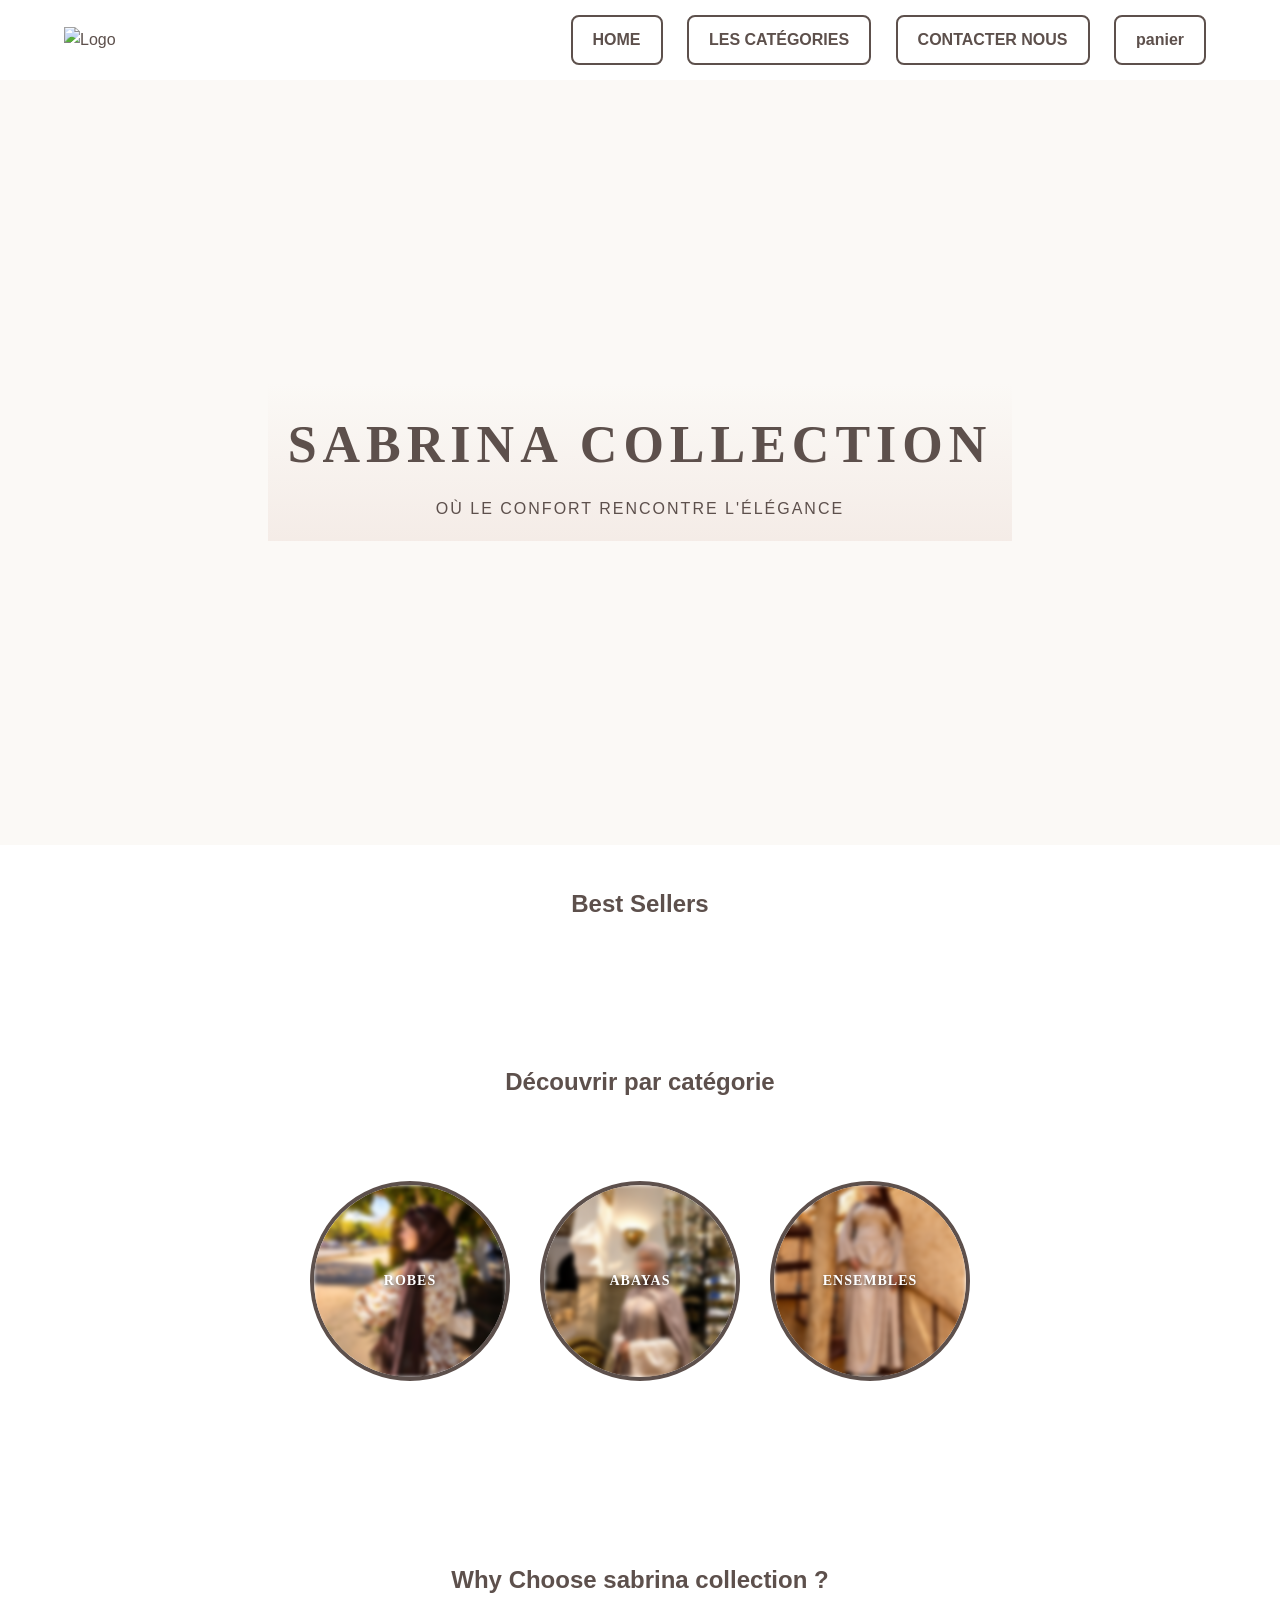
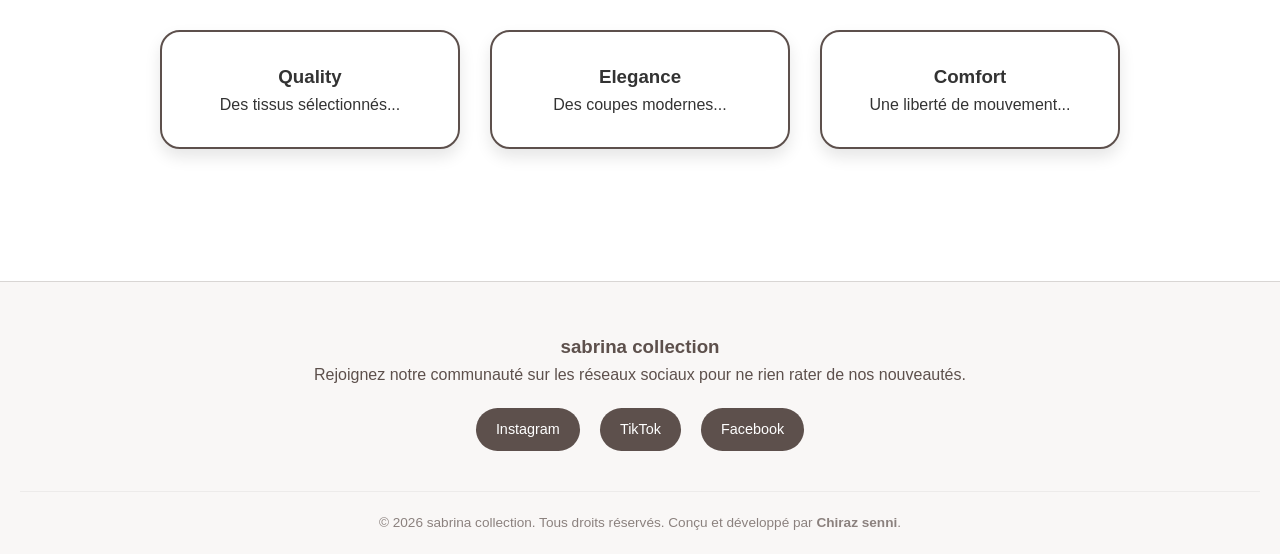
==== index.html @ 9e7a2211 "initial commit" ====
<!DOCTYPE html>
<html lang="fr">
<head>
    <meta charset="UTF-8">
    <meta name="viewport" content="width=device-width, initial-scale=1.0">
    <link rel="stylesheet" href="style.css">
    <!-- SEO Meta Tags الأساسية لمنح الموقع ظهوراً احترافياً في محركات البحث -->
    <title>sabrina collection | Boutique de Mode En Ligne</title>
    <meta name="description" content="Bienvenue chez sabrina collection, votre destination exclusive pour l'élégance et le confort. Découvrez nos collections de Robes, Abayas et Ensembles de haute qualité.">
    <meta name="keywords" content="sabrina collection, mode femme, robe, abaya, ensemble, boutique en ligne, chic, élégance, Algérie">
    <meta name="author" content="sabrinacollection">
    
    <!-- Open Graph (تخص الـ SEO عند مشاركة رابط الموقع في منصات التواصل الاجتماعي) -->
    <meta property="og:title" content="sabrina collection | Boutique de Mode En Ligne">
    <meta property="og:description" content="Découvrez nos collections exclusives de Robes, Abayas et Ensembles.">
    <meta property="og:type" content="website">
</head>
<body>

    <!-- 1. شريط التنقل العلوي (Navbar + Hamburger Menu) -->
   <header>
    <div class="logo">
        <img src="logo.png" alt="Logo" style="height: 50px;">
    </div>

    <div class="hamburger" onclick="toggleMenu()" style="cursor:pointer;">
        <div style="width:25px; height:3px; background:#5D504C; margin:5px;"></div>
        <div style="width:25px; height:3px; background:#5D504C; margin:5px;"></div>
        <div style="width:25px; height:3px; background:#5D504C; margin:5px;"></div>
    </div>

    <nav class="nav-links" id="nav-links">
        <a href="index.html">HOME</a>
        <a href="#categories">LES CATÉGORIES</a>
        <a href="#contact">CONTACTER NOUS</a>
        <a href="cart.html"style="font-weight:bold; color: #5d504c;">panier</a>
    </nav>
</header>

    <main>
        <!-- 2. قسم الواجهة الترحيبية (Hero Video Background) -->
        <section class="hero-section">
            <!-- فيديو صامت يتكرر بشكل لا نهائي كخلفية -->
            <video autoplay loop muted playsinline class="hero-video-bg">
                <source src="videosabrina.mp4" type="video/mp4">
                Your browser does not support the video tag.
            </video>
            
            <!-- النصوص والأزرار التفاعلية فوق الفيديو -->
            <div class="hero-content-overlay">
                <h1>sabrina collection</h1>
                <p>Où le confort rencontre l'élégance</p> 
            </div>
        </section>

        <!-- 3. قسم المنتجات الأكثر مبيعاً (Best Sellers) -->
       <section class="best-sellers-section">
    <div class="container-title">
        <h2>Best Sellers</h2>
    </div>
    <div class="best-sellers-grid" id="best-sellers-list">
        </div>
</section>

<section class="categories-section">
    <div class="container-title">
        <h2>Découvrir par catégorie</h2>
    </div>
   <div class="categories-grid">
    <div class="cat-card" onclick="filterByCategory('Robes')">
        <img src="robe.jpg" alt="Robes">
        <span>Robes</span>
    </div>
    <div class="cat-card" onclick="filterByCategory('Abayas')">
        <img src="abaya.jpg" alt="Abayas">
        <span>Abayas</span>
    </div>
    <div class="cat-card" onclick="filterByCategory('ensembles')">
        <img src="ensemble.jpg" alt="Ensembles">
        <span>Ensembles</span>
    </div>
</div>

</div>
<div class="best-sellers-grid" id="category-list" style="margin-top: 40px;"></div>
        </section>

        <!-- 5. قسم ميزات البراند (Why We Are The Best Choice) -->
        <section class="why-choose-us-section">
    <h2 class="section-title">Why Choose sabrina collection ?</h2>
    
    <div class="features-container">
        
        <div class="feature-card">
            <h3>Quality</h3>
            <p>Des tissus sélectionnés...</p>
        </div>
        
        <div class="feature-card">
            <h3>Elegance</h3>
            <p>Des coupes modernes...</p>
        </div>
        
        <div class="feature-card">
            <h3>Comfort</h3>
            <p>Une liberté de mouvement...</p>
        </div>
        
    </div>
 </section>
    </main>

    <!-- 6. التذييل (Footer + 3 وسائل تواصل اجتماعي + Credit) -->
    <footer id="contact">
        <div class="footer-main-content">
            <h3> sabrina collection</h3>
            <p>Rejoignez notre communauté sur les réseaux sociaux pour ne rien rater de nos nouveautés.</p>
            
            <!-- أزرار وسائل التواصل الاجتماعي الثلاثة المحددة -->
            <div class="social-networks-container">
                <a href="https://www.instagram.com/sabrina_.collection?igsh=Y3Yydm1tZGt1cHll" target="_blank" class="social-btn">Instagram</a>
                <a href="https://www.tiktok.com/@sabrina_collectionabaya?_r=1&_t=ZS-97NFzbRCgWw" target="_blank" class="social-btn">TikTok</a>
                <a href="https://www.facebook.com/share/18N9seGxdp/" target="_blank" class="social-btn">Facebook</a>
            </div>
        </div>
        
        <!-- سطر الحقوق والـ Credit الرسمي باسمكِ -->
        <div class="footer-copyrights-bar">
            <p>&copy; 2026 sabrina collection. Tous droits réservés. Conçu et développé par <strong>Chiraz senni</strong>.</p>
        </div>
    </footer>
<script>
    const API_URL = 'https://sabrinacollection.onrender.com';
    let allProducts = [];

    async function loadProducts() {
        const res = await fetch(`${API_URL}/products`);
        allProducts = await res.json();

        const bestSellers = allProducts.filter(p => p.isBestSeller === true);
        displayProducts(bestSellers, 'best-sellers-list');
    }

    function displayProducts(productsToDisplay, containerId) {
        const grid = document.getElementById(containerId);
        if (!grid) return;

        if (productsToDisplay.length === 0) {
            grid.innerHTML = "<p style='text-align:center;'>Aucun produit dans cette catégorie.</p>";
            return;
        }

        grid.innerHTML = productsToDisplay.map(p => `
            <div class="product-card">
                <div class="product-img-box" onclick="window.location.href='product.html?id=${p._id}'" style="cursor:pointer;">
                    <img src="${p.image}" alt="${p.name}">
                </div>
                <div class="product-details">
                    <h3 onclick="window.location.href='product.html?id=${p._id}'" style="cursor:pointer;">${p.name}</h3>
                    <p class="price">${p.price} DA</p>
                    <button class="btn" onclick="addToCart('${p._id}')">Ajouter</button>
                </div>
            </div>
        `).join('');
    }

    function filterByCategory(category) {
        const filtered = allProducts.filter(p => p.category === category);
        displayProducts(filtered, 'category-list');
    }

    function addToCart(id) {
        let cart = JSON.parse(localStorage.getItem('cart') || '[]');
        let product = allProducts.find(p => p._id == id);
        let existing = cart.find(item => item._id == id);
        if (existing) { existing.qty += 1; }
        else { product.qty = 1; cart.push(product); }
        localStorage.setItem('cart', JSON.stringify(cart));
        alert("Produit ajouté au panier !");
    }

    function toggleMenu() {
        const nav = document.getElementById('nav-links');
        nav.classList.toggle('active');
    }

    loadProducts();
</script>
</body>
</html>
---- style.css ----
/* ==========================================================================
   1. الإعدادات العامة والمتغيرات
 
  ========================================================================== */
:root {
    --clr-blanc: #FFFFFF;
    --clr-beige-light: #FBF9F6;
    --clr-beige-dark: #E6DCD2;
    --clr-rose-poudre: #EAD8D0;
    --clr-text-dark: #5D504C; 
    --clr-gray-muted: #8E837E;
    --font-serif: 'Playfair Display', 'Didot', Georgia, serif;
    --font-sans: 'Montserrat', 'Inter', 'Segoe UI', sans-serif;
}

* { margin: 0; padding: 0; box-sizing: border-box; }
html { scroll-behavior: smooth; }
body { font-family: var(--font-sans); background-color: var(--clr-blanc); color: var(--clr-text-dark); line-height: 1.6; }
a { text-decoration: none; color: inherit; transition: all 0.3s ease; }

/* ==========================================================================
   2. شريط التنقل (Header & Navbar) - تم تعديله لمنع التداخل
   ========================================================================== */
/* تنسيق الـ Header العام */
/* تنسيق الـ Header العام */
/* ==========================================================================
   2. شريط التنقل (Header & Navbar) - الكود الصحيح
   ========================================================================== */

header {
    display: flex;
    justify-content: space-between;
    align-items: center;
    padding: 15px 5%;
}

.hamburger {
    display: none;
    cursor: pointer;
    flex-direction: column;
    gap: 5px;
}

.hamburger div {
    width: 25px;
    height: 3px;
    background-color: #5D504C;
}

/* تنسيق الروابط العام (يعمل على الكمبيوتر) */
.nav-links a {
    padding: 10px 20px;
    border: 2px solid #5D504C;
    border-radius: 8px;
    margin: 0 10px;
    color: #5D504C;
    font-weight: 600;
    transition: all 0.3s ease;
    display: inline-block;
}

.nav-links a:hover {
    background-color: #5D504C;
    color: white;
}

/* تنسيق الموبايل */
@media (max-width: 768px) {
    .hamburger { 
        display: flex; 
        position: absolute;
        right: 20px;
        top: 20px; 
    }
    
    .nav-links {
        display: none; 
        flex-direction: column;
        position: absolute;
        top: 70px;
        left: 0;
        width: 100%;
        background: white;
        text-align: center;
        padding: 20px 0;
        box-shadow: 0 5px 10px rgba(0,0,0,0.1);
        z-index: 1000;
    }
    
    .nav-links.active {
        display: flex !important;
    }

    /* تعديل الروابط للموبايل لتصبح عمودية */
    .nav-links a {
        margin: 10px auto;
        width: 80%;
        display: block;
    }
}

.logo-container #main-logo { height: 50px; width: auto; object-fit: contain; }
.nav-menu { display: flex; align-items: center; gap: 35px; }
.nav-item { font-size: 13px; font-weight: 500; text-transform: uppercase; letter-spacing: 1.5px; position: relative; }
.cart-link { background-color: var(--clr-beige-light); padding: 8px 16px; border-radius: 20px; border: 1px solid var(--clr-beige-dark); font-weight: 600; }

/* ==========================================================================
   3. قسم الواجهة الترحيبية (Hero Section)
   ========================================================================== */
.hero-section { position: relative; width: 100%; height: 85vh; overflow: hidden; background-color: var(--clr-beige-light); display: flex; justify-content: center; align-items: center; text-align: center; }
.hero-video-bg { position: absolute; top: 0; left: 0; width: 100%; height: 100%; object-fit: cover; z-index: 1; }
.hero-content-overlay { position: relative; z-index: 2; padding: 20px; display: flex; flex-direction: column; align-items: center; background: linear-gradient(to bottom, rgba(251, 249, 246, 0.2), rgba(234, 216, 208, 0.4)); }
.hero-content-overlay h1{ font-family: var(--font-serif); font-size: 52px; letter-spacing: 6px; color: var(--clr-text-dark); margin-bottom: 10px; text-transform: uppercase; }
.hero-content-overlay p { font-family: var(--font-sans); font-size: 16px; letter-spacing: 2px; text-transform: uppercase; }

/* ==========================================================================
   4. قسم المنتجات والأكثر مبيعاً
   ========================================================================== */
.best-sellers-section { max-width: 1200px; margin: 0 auto; padding: 40px; }
.container-title { text-align: center; padding-bottom: 40px; }
.best-sellers-grid { display: grid; grid-template-columns: repeat(auto-fill, minmax(250px, 1fr)); gap: 35px; }
.product-card { background-color: var(--clr-blanc); transition: transform 0.4s ease; }
.product-img-box { position: relative; width: 100%; padding-top: 135%; overflow: hidden; background-color: var(--clr-beige-light); }
.product-img-box img { position: absolute; top: 0; left: 0; width: 100%; height: 100%; object-fit: cover; }
.product-details { padding: 15px 0; text-align: center; }
.product-details h3 { font-family: var(--font-serif); font-size: 15px; text-transform: uppercase; margin-bottom: 6px; }

/* ==========================================================================
   5. النموذج والأزرار العامة
   ========================================================================== */
.btn { background: var(--clr-text-dark); color: white; padding: 12px 25px; border: none; border-radius: 6px; cursor: pointer; width: 100%; font-weight: bold; }
input, select, textarea { width: 100%; padding: 12px; margin: 10px 0; border: 1px solid #ddd; border-radius: 6px; }
.summary-box { background: #f9f9f9; padding: 15px; border-radius: 8px; border-left: 5px solid var(--clr-text-dark); }

@media (max-width: 768px) {
    .best-sellers-grid { grid-template-columns: repeat(2, 1fr); gap: 15px; }
    .hero-section { height: 70vh; }
    /*.hero-content-overlay h1{ width: 50vh;} */
}
/* ==========================================================================
   7. قسم التصنيفات (Categories Section)
   ========================================================================== */
.categories-section {
    max-width: 1200px;
    margin: 60px auto;
    padding: 0 40px;
    text-align: center;
}

.categories-grid {
    display: grid;
    grid-template-columns: repeat(auto-fit, minmax(150px, 1fr));
    gap: 30px;
    margin-top: 30px;
}

.cat-card {
    display: flex;
    flex-direction: column;
    align-items: center;
    cursor: pointer;
    transition: transform 0.3s ease;
}

.cat-card:hover {
    transform: scale(1.05);
}

.cat-img {
    width: 120px;
    height: 120px;
    border-radius: 50%; /* شكل دائري أنيق */
    object-fit: cover;
    margin-bottom: 15px;
    border: 2px solid var(--clr-beige-dark);
}

.cat-card span {
    font-family: var(--font-serif);
    font-size: 14px;
    text-transform: uppercase;
    letter-spacing: 1px;
    color: var(--clr-text-dark);
}
/* تنسيق الحاوية التي تضم التصنيفات */
.categories-grid {
    display: flex;
    justify-content: center;
    gap: 30px;
    margin: 40px 0;
}

/* شكل الدائرة والبوردر البني */
.cat-card {
    width: 150px;       /* حجم الدائرة */
    height: 150px;      /* حجم الدائرة */
    border-radius: 50%; /* تجعلها دائرية */
    border: 3px solid #5D504C; /* البوردر البني */
    position: relative;
    overflow: hidden;   /* لإخفاء أي شيء يخرج عن حدود الدائرة */
    cursor: pointer;
    transition: transform 0.3s ease;
}

.cat-card:hover {
    transform: scale(1.1); /* تكبير بسيط عند مرور الماوس */
}

/* تنسيق الصورة بداخل الدائرة مع التأثير الضبابي */
.cat-card img {
    width: 100%;
    height: 100%;
    object-fit: cover;
    filter: blur(2px); /* التأثير الضبابي (Floue) */
    transition: filter 0.3s ease;
}

.cat-card:hover img {
    filter: blur(0px); /* تزول الضبابية عند الماوس */
}

/* تنسيق النص فوق الصورة */
.cat-card span {
    position: absolute;
    top: 50%;
    left: 50%;
    transform: translate(-50%, -50%);
    color: #FFFFFF;
    font-weight: bold;
    text-shadow: 0 2px 4px rgba(0,0,0,0.6); /* لجعل النص مقروءاً */
    z-index: 2;
    pointer-events: none; /* لكي لا تعيق الماوس */
}
/* 1. زيادة حجم الدوائر (من 150px إلى 200px) */
.cat-card {
    width: 200px;
    height: 200px;
    border-radius: 50%;
    border: 4px solid #5D504C; /* جعل البوردر أوضح قليلاً */
    position: relative;
    overflow: hidden;
    cursor: pointer;
    transition: transform 0.3s ease;
}

/* 2. التحكم في ترتيب الدوائر (واحدة تحت واحدة في الهاتف) */
@media (max-width: 768px) {
    .categories-grid {
        flex-direction: column; /* ترتيب عمودي */
        align-items: center;    /* توسيط الدوائر */
        gap: 20px;              /* مسافة بين الدوائر */
    }
}
/* --- قسم المميزات (Why Choose Us) --- */
/* تنسيق قسم لماذا تختارنا */
/* قسم المميزات */
.why-choose-us-section {
    padding: 80px 20px;
    /* ضعي مسار صورتك هنا */
    background-image: url('background.jpg'); 
    background-size: cover;
    background-position: center;
    background-attachment: fixed; /* لجعل الصورة ثابتة عند التمرير */
    min-height: 400px;
    display: flex;
    flex-direction: column;
    align-items: center;
}

.features-container {
    display: flex;
    justify-content: center;
    align-items: stretch;
    gap: 30px; /* هذه المسافة بين البطاقات */
    flex-wrap: wrap; /* هذا الأمر ضروري جداً ليظهروا بجانب بعض */
    width: 100%;
    max-width: 1200px;
    margin-top: 30px;
}

.feature-card {
    /* الشفافية: 0.8 تعني شفافية بنسبة 80% */
    background: rgba(255, 255, 255, 0.7); 
    
    /* البوردر البني */
    border: 2px solid #5D504C; 
    
    padding: 30px;
    border-radius: 20px;
    width: 300px;
    text-align: center;
    
    /* إضافة لمسة احترافية للنص */
    color: #333; 
    
    /* تحسين الظل ليتناسب مع الشفافية */
    box-shadow: 0 8px 16px rgba(0,0,0,0.1);
    
    transition: transform 0.3s ease, background 0.3s ease;
}

/* إضافة تأثير بسيط عند مرور الماوس لتصبح الكارد أكثر وضوحاً */
.feature-card:hover {
    background: rgba(255, 255, 255, 0.9);
    transform: translateY(-10px);
}
/* --- تنسيق التذييل (Footer) --- */
footer {
    background-color: #f9f7f6; /* متناسق مع القسم الذي قبله */
    color: #5D504C;
    padding: 50px 20px 20px 20px;
    text-align: center;
    border-top: 1px solid rgba(93, 80, 76, 0.2);
}

.footer-main-content {
    margin-bottom: 40px;
}

/* تنسيق أزرار التواصل الاجتماعي */
.social-networks-container {
    display: flex;
    justify-content: center;
    gap: 20px;
    margin-top: 20px;
}

.social-btn {
    text-decoration: none;
    color: white;
    background-color: #5D504C; /* لون بني */
    padding: 10px 20px;
    border-radius: 50px; /* زر دائري الأطراف */
    font-size: 0.9rem;
    transition: background 0.3s ease, transform 0.2s ease;
}

.social-btn:hover {
    background-color: #7a6a65;
    transform: translateY(-3px);
}

/* تنسيق شريط الحقوق */
.footer-copyrights-bar {
    border-top: 1px solid rgba(93, 80, 76, 0.1);
    padding-top: 20px;
    font-size: 0.85rem;
    opacity: 0.7;
}
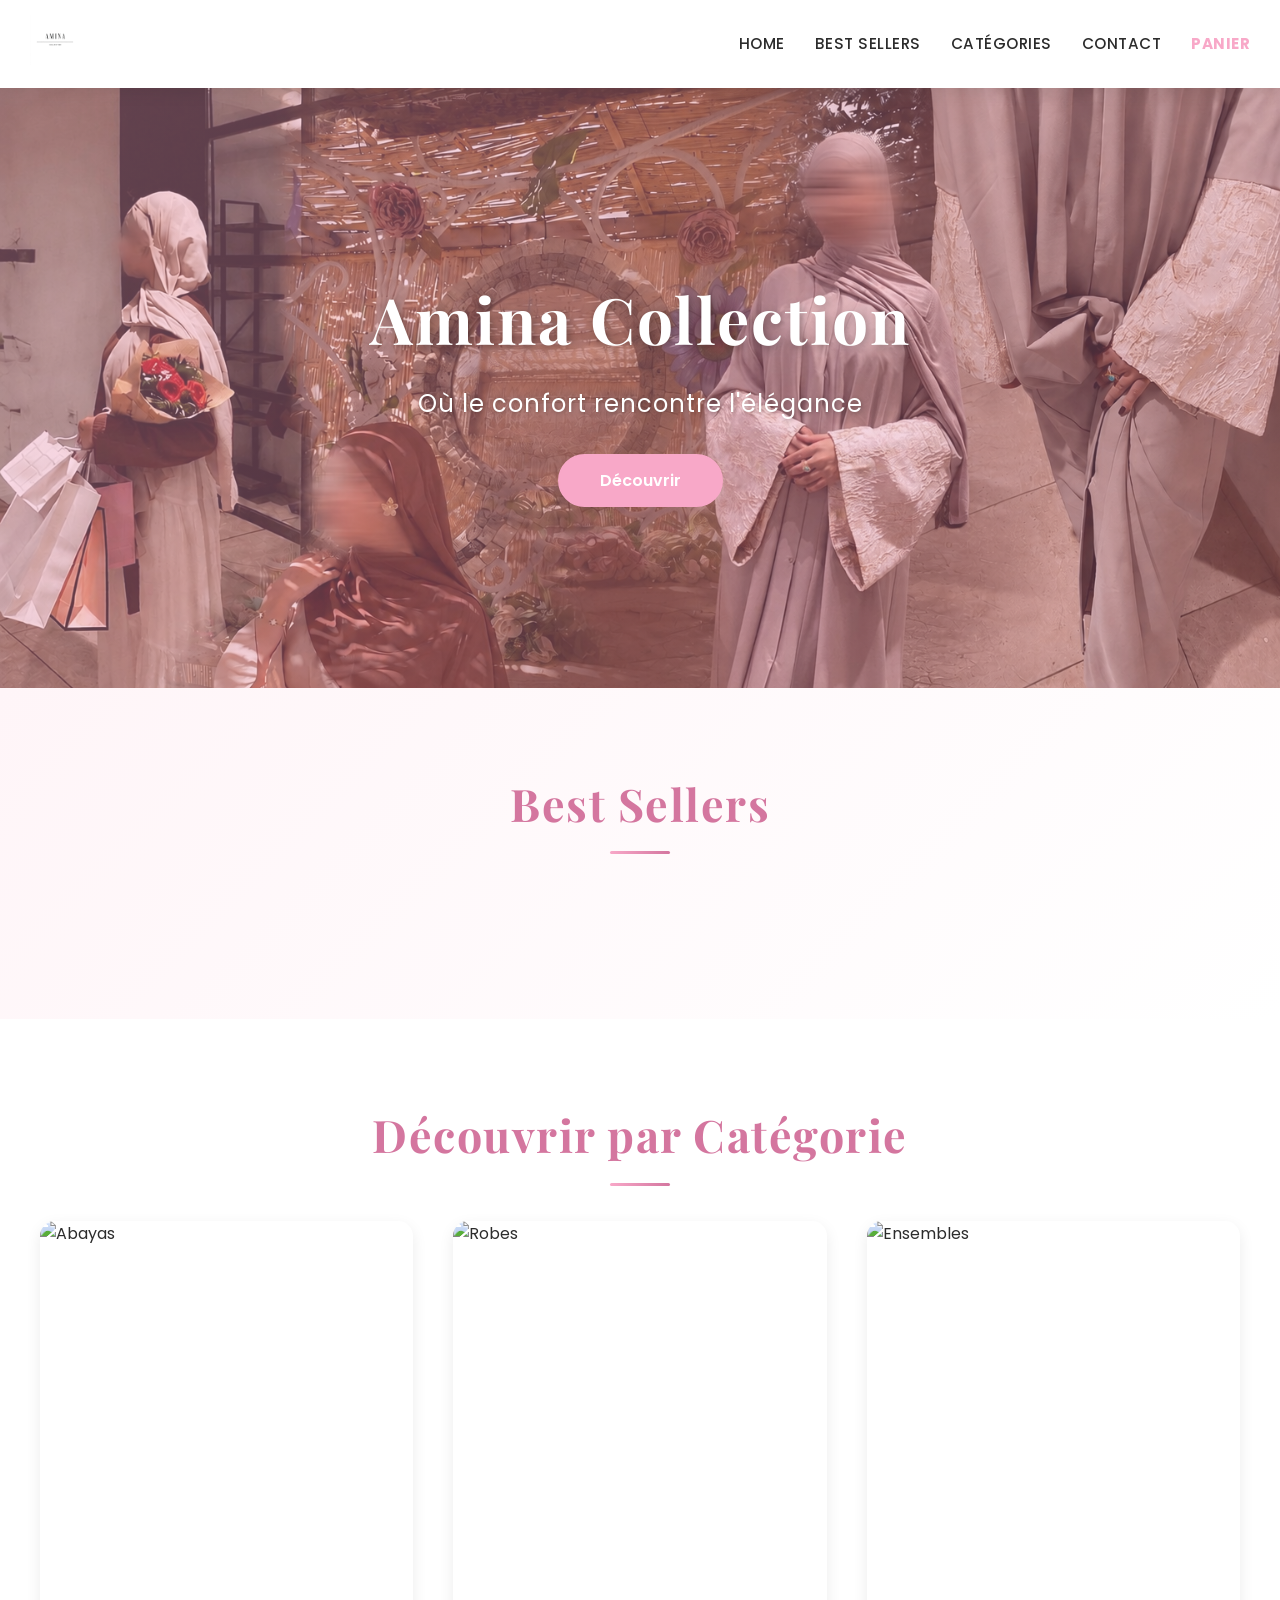
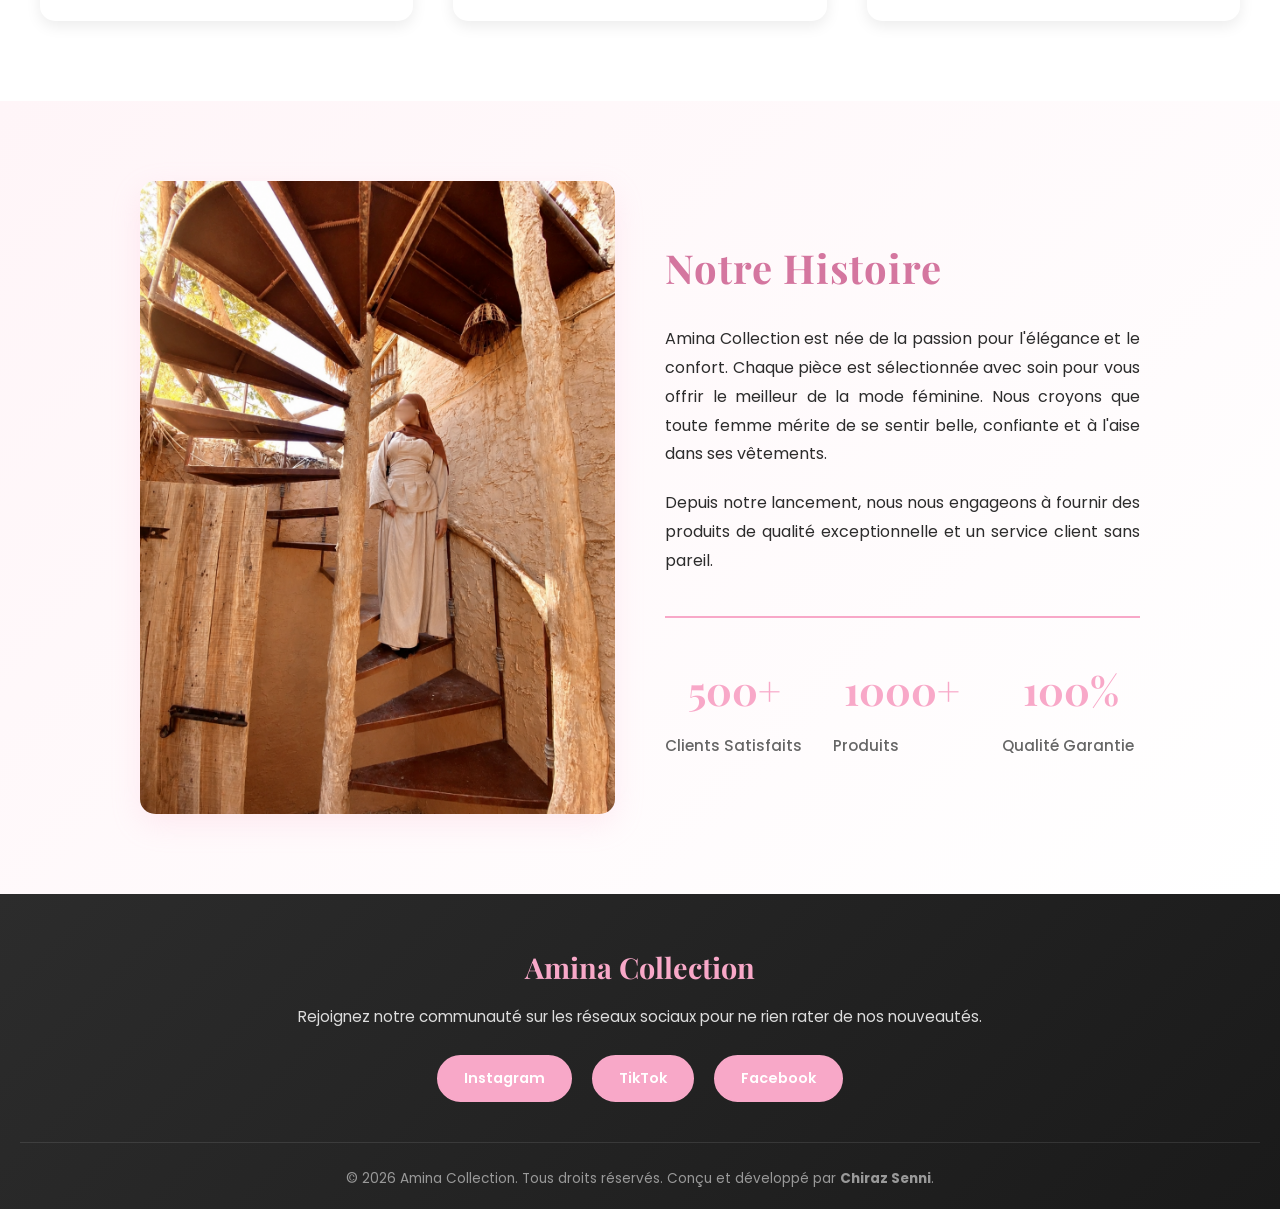
==== commit a0b1f240: "fixing" ====
--- a/index.html
+++ b/index.html
@@ -4,187 +4,293 @@
     <meta charset="UTF-8">
     <meta name="viewport" content="width=device-width, initial-scale=1.0">
     <link rel="stylesheet" href="style.css">
-    <!-- SEO Meta Tags الأساسية لمنح الموقع ظهوراً احترافياً في محركات البحث -->
-    <title>sabrina collection | Boutique de Mode En Ligne</title>
-    <meta name="description" content="Bienvenue chez sabrina collection, votre destination exclusive pour l'élégance et le confort. Découvrez nos collections de Robes, Abayas et Ensembles de haute qualité.">
-    <meta name="keywords" content="sabrina collection, mode femme, robe, abaya, ensemble, boutique en ligne, chic, élégance, Algérie">
-    <meta name="author" content="sabrinacollection">
+    <title>Amina Collection | Boutique de Mode En Ligne</title>
+    <meta name="description" content="Bienvenue chez Amina Collection, votre destination exclusive pour l'élégance et le confort. Découvrez nos collections de Abayas, Robes et Ensembles de haute qualité.">
+    <meta name="keywords" content="amina collection, mode femme, abaya, robe, ensemble, boutique en ligne, chic, élégance, Algérie">
+    <meta name="author" content="amina collection">
     
-    <!-- Open Graph (تخص الـ SEO عند مشاركة رابط الموقع في منصات التواصل الاجتماعي) -->
-    <meta property="og:title" content="sabrina collection | Boutique de Mode En Ligne">
-    <meta property="og:description" content="Découvrez nos collections exclusives de Robes, Abayas et Ensembles.">
+    <meta property="og:title" content="Amina Collection | Boutique de Mode En Ligne">
+    <meta property="og:description" content="Découvrez nos collections exclusives de Abayas, Robes et Ensembles.">
     <meta property="og:type" content="website">
+
+    <link href="https://fonts.googleapis.com/css2?family=Playfair+Display:wght@400;700&family=Poppins:wght@400;500;600;700&display=swap" rel="stylesheet">
 </head>
 <body>
 
-    <!-- 1. شريط التنقل العلوي (Navbar + Hamburger Menu) -->
-   <header>
-    <div class="logo">
-        <img src="logo.png" alt="Logo" style="height: 50px;">
-    </div>
-
-    <div class="hamburger" onclick="toggleMenu()" style="cursor:pointer;">
-        <div style="width:25px; height:3px; background:#5D504C; margin:5px;"></div>
-        <div style="width:25px; height:3px; background:#5D504C; margin:5px;"></div>
-        <div style="width:25px; height:3px; background:#5D504C; margin:5px;"></div>
-    </div>
-
-    <nav class="nav-links" id="nav-links">
-        <a href="index.html">HOME</a>
-        <a href="#categories">LES CATÉGORIES</a>
-        <a href="#contact">CONTACTER NOUS</a>
-        <a href="cart.html"style="font-weight:bold; color: #5d504c;">panier</a>
-    </nav>
-</header>
+    <!-- NAVIGATION HEADER -->
+    <header>
+        <div class="logo">
+            <img src="logo.png" alt="Amina Collection Logo" style="height: 50px;">
+        </div>
+
+        <div class="hamburger" id="hamburger" onclick="toggleMenu()">
+            <div></div>
+            <div></div>
+            <div></div>
+        </div>
+
+        <nav class="nav-links" id="nav-links">
+            <a href="index.html" onclick="closeMenu()">HOME</a>
+            <a href="#best-sellers" onclick="closeMenu()">BEST SELLERS</a>
+            <a href="#categories" onclick="closeMenu()">CATÉGORIES</a>
+            <a href="#contact" onclick="closeMenu()">CONTACT</a>
+            <a href="cart.html" style="font-weight:bold; color: #F8A8C8;">PANIER</a>
+        </nav>
+    </header>
 
     <main>
-        <!-- 2. قسم الواجهة الترحيبية (Hero Video Background) -->
+        <!-- HERO SECTION (Responsive Images) -->
         <section class="hero-section">
-            <!-- فيديو صامت يتكرر بشكل لا نهائي كخلفية -->
-            <video autoplay loop muted playsinline class="hero-video-bg">
-                <source src="videosabrina.mp4" type="video/mp4">
-                Your browser does not support the video tag.
-            </video>
-            
-            <!-- النصوص والأزرار التفاعلية فوق الفيديو -->
-            <div class="hero-content-overlay">
-                <h1>sabrina collection</h1>
-                <p>Où le confort rencontre l'élégance</p> 
-            </div>
-        </section>
-
-        <!-- 3. قسم المنتجات الأكثر مبيعاً (Best Sellers) -->
-       <section class="best-sellers-section">
-    <div class="container-title">
-        <h2>Best Sellers</h2>
-    </div>
-    <div class="best-sellers-grid" id="best-sellers-list">
-        </div>
-</section>
-
-<section class="categories-section">
-    <div class="container-title">
-        <h2>Découvrir par catégorie</h2>
-    </div>
-   <div class="categories-grid">
-    <div class="cat-card" onclick="filterByCategory('Robes')">
-        <img src="robe.jpg" alt="Robes">
-        <span>Robes</span>
-    </div>
-    <div class="cat-card" onclick="filterByCategory('Abayas')">
-        <img src="abaya.jpg" alt="Abayas">
-        <span>Abayas</span>
-    </div>
-    <div class="cat-card" onclick="filterByCategory('ensembles')">
-        <img src="ensemble.jpg" alt="Ensembles">
-        <span>Ensembles</span>
-    </div>
-</div>
-
-</div>
-<div class="best-sellers-grid" id="category-list" style="margin-top: 40px;"></div>
-        </section>
-
-        <!-- 5. قسم ميزات البراند (Why We Are The Best Choice) -->
-        <section class="why-choose-us-section">
-    <h2 class="section-title">Why Choose sabrina collection ?</h2>
-    
-    <div class="features-container">
-        
-        <div class="feature-card">
-            <h3>Quality</h3>
-            <p>Des tissus sélectionnés...</p>
-        </div>
-        
-        <div class="feature-card">
-            <h3>Elegance</h3>
-            <p>Des coupes modernes...</p>
-        </div>
-        
-        <div class="feature-card">
-            <h3>Comfort</h3>
-            <p>Une liberté de mouvement...</p>
-        </div>
-        
-    </div>
- </section>
+            <picture>
+                <source media="(max-width: 768px)" srcset="heromob.png">
+                <img src="hero.png" alt="Amina Collection Hero" class="hero-image">
+            </picture>
+            <div class="hero-overlay"></div>
+            <div class="hero-content">
+                <h1>Amina Collection</h1>
+                <p>Où le confort rencontre l'élégance</p>
+                <a href="#best-sellers" class="hero-btn">Découvrir</a>
+            </div>
+        </section>
+
+        <!-- BEST SELLERS SECTION -->
+        <section class="best-sellers-section" id="best-sellers">
+            <div class="container-title">
+                <h2>Best Sellers</h2>
+            </div>
+            <div class="products-grid" id="best-sellers-list"></div>
+        </section>
+
+        <!-- CATEGORIES SECTION -->
+        <section class="categories-section" id="categories">
+            <div class="container-title">
+                <h2>Découvrir par Catégorie</h2>
+            </div>
+            <div class="categories-grid">
+                <div class="category-card" onclick="filterByCategory('Abayas')">
+                    <img src="Abaya.jpg" alt="Abayas" loading="lazy">
+                    <div class="category-overlay">
+                        <h3>Abayas</h3>
+                        <p>Découvrir</p>
+                    </div>
+                </div>
+                <div class="category-card" onclick="filterByCategory('Robes')">
+                    <img src="Robee.jpg" alt="Robes" loading="lazy">
+                    <div class="category-overlay">
+                        <h3>Robes</h3>
+                        <p>Découvrir</p>
+                    </div>
+                </div>
+                <div class="category-card" onclick="filterByCategory('Ensembles')">
+                    <img src="Ensemble.jpg" alt="Ensembles" loading="lazy">
+                    <div class="category-overlay">
+                        <h3>Ensembles</h3>
+                        <p>Découvrir</p>
+                    </div>
+                </div>
+            </div>
+        </section>
+
+        <!-- PRODUCTS SECTION (Dynamique) -->
+        <section class="products-section" id="products-section" style="display: none;">
+            <div class="container-title">
+                <h2 id="products-title">Produits</h2>
+                <button class="back-btn" onclick="goBack()">← Retour</button>
+            </div>
+            <div class="products-grid" id="products-list"></div>
+        </section>
+
+        <!-- OUR STORY SECTION -->
+        <section class="our-story-section">
+            <div class="story-container">
+                <div class="story-image">
+                    <img src="amina.png" alt="Amina Collection" loading="lazy">
+                </div>
+                
+                <div class="story-content">
+                    <h2>Notre Histoire</h2>
+                    <p>
+                        Amina Collection est née de la passion pour l'élégance et le confort. 
+                        Chaque pièce est sélectionnée avec soin pour vous offrir le meilleur 
+                        de la mode féminine. Nous croyons que toute femme mérite de se sentir 
+                        belle, confiante et à l'aise dans ses vêtements.
+                    </p>
+                    <p>
+                        Depuis notre lancement, nous nous engageons à fournir des produits 
+                        de qualité exceptionnelle et un service client sans pareil.
+                    </p>
+                    
+                    <div class="story-stats">
+                        <div class="stat-item">
+                            <h3>500+</h3>
+                            <p>Clients Satisfaits</p>
+                        </div>
+                        <div class="stat-item">
+                            <h3>1000+</h3>
+                            <p>Produits</p>
+                        </div>
+                        <div class="stat-item">
+                            <h3>100%</h3>
+                            <p>Qualité Garantie</p>
+                        </div>
+                    </div>
+                </div>
+            </div>
+        </section>
+
     </main>
 
-    <!-- 6. التذييل (Footer + 3 وسائل تواصل اجتماعي + Credit) -->
+    <!-- FOOTER -->
     <footer id="contact">
         <div class="footer-main-content">
-            <h3> sabrina collection</h3>
+            <h3>Amina Collection</h3>
             <p>Rejoignez notre communauté sur les réseaux sociaux pour ne rien rater de nos nouveautés.</p>
             
-            <!-- أزرار وسائل التواصل الاجتماعي الثلاثة المحددة -->
             <div class="social-networks-container">
-                <a href="https://www.instagram.com/sabrina_.collection?igsh=Y3Yydm1tZGt1cHll" target="_blank" class="social-btn">Instagram</a>
-                <a href="https://www.tiktok.com/@sabrina_collectionabaya?_r=1&_t=ZS-97NFzbRCgWw" target="_blank" class="social-btn">TikTok</a>
-                <a href="https://www.facebook.com/share/18N9seGxdp/" target="_blank" class="social-btn">Facebook</a>
+                <a href="" target="_blank" class="social-btn">Instagram</a>
+                <a href="" target="_blank" class="social-btn">TikTok</a>
+                <a href="" target="_blank" class="social-btn">Facebook</a>
             </div>
         </div>
         
-        <!-- سطر الحقوق والـ Credit الرسمي باسمكِ -->
         <div class="footer-copyrights-bar">
-            <p>&copy; 2026 sabrina collection. Tous droits réservés. Conçu et développé par <strong>Chiraz senni</strong>.</p>
+            <p>&copy; 2026 Amina Collection. Tous droits réservés. Conçu et développé par <strong>Chiraz Senni</strong>.</p>
         </div>
     </footer>
-<script>
-    const API_URL = 'https://sabrinacollection.onrender.com';
-    let allProducts = [];
-
-    async function loadProducts() {
-        const res = await fetch(`${API_URL}/products`);
-        allProducts = await res.json();
-
-        const bestSellers = allProducts.filter(p => p.isBestSeller === true);
-        displayProducts(bestSellers, 'best-sellers-list');
-    }
-
-    function displayProducts(productsToDisplay, containerId) {
-        const grid = document.getElementById(containerId);
-        if (!grid) return;
-
-        if (productsToDisplay.length === 0) {
-            grid.innerHTML = "<p style='text-align:center;'>Aucun produit dans cette catégorie.</p>";
-            return;
-        }
-
-        grid.innerHTML = productsToDisplay.map(p => `
-            <div class="product-card">
-                <div class="product-img-box" onclick="window.location.href='product.html?id=${p._id}'" style="cursor:pointer;">
-                    <img src="${p.image}" alt="${p.name}">
-                </div>
-                <div class="product-details">
-                    <h3 onclick="window.location.href='product.html?id=${p._id}'" style="cursor:pointer;">${p.name}</h3>
-                    <p class="price">${p.price} DA</p>
-                    <button class="btn" onclick="addToCart('${p._id}')">Ajouter</button>
-                </div>
-            </div>
-        `).join('');
-    }
-
-    function filterByCategory(category) {
-        const filtered = allProducts.filter(p => p.category === category);
-        displayProducts(filtered, 'category-list');
-    }
-
-    function addToCart(id) {
-        let cart = JSON.parse(localStorage.getItem('cart') || '[]');
-        let product = allProducts.find(p => p._id == id);
-        let existing = cart.find(item => item._id == id);
-        if (existing) { existing.qty += 1; }
-        else { product.qty = 1; cart.push(product); }
-        localStorage.setItem('cart', JSON.stringify(cart));
-        alert("Produit ajouté au panier !");
-    }
-
-    function toggleMenu() {
-        const nav = document.getElementById('nav-links');
-        nav.classList.toggle('active');
-    }
-
-    loadProducts();
-</script>
+
+    <script>
+        const API_URL ='https://aminacollection-api.onrender.com' ;
+    
+        let allProducts = [];
+
+        async function loadProducts() {
+            try {
+                const res = await fetch(`${API_URL}/products`);
+                if (!res.ok) throw new Error('Failed to load products');
+                
+                allProducts = await res.json();
+                console.log('Produits chargés:', allProducts.length);
+                
+                // Afficher les Best Sellers
+                const bestSellers = allProducts.filter(p => p.isBestSeller === true);
+                displayBestSellers(bestSellers);
+            } catch (error) {
+                console.error('Erreur lors du chargement des produits:', error);
+            }
+        }
+
+        function displayBestSellers(productsToDisplay) {
+            const container = document.getElementById('best-sellers-list');
+            
+            if (productsToDisplay.length === 0) {
+                container.innerHTML = "<p style='text-align:center; grid-column: 1/-1;'>Aucun best seller disponible.</p>";
+                return;
+            }
+
+            container.innerHTML = productsToDisplay.map(p => createProductHTML(p)).join('');
+        }
+
+        function createProductHTML(p) {
+            const hasDiscount = p.discountPercentage > 0;
+            const displayPrice = p.discountPercentage ? Math.round(p.price * (1 - p.discountPercentage / 100)) : p.price;
+            
+            return `
+                <div class="product-card">
+                    ${p.isSoldOut ? '<div class="sold-out-badge">SOLD OUT</div>' : ''}
+                    ${hasDiscount ? `<div class="discount-badge">-${p.discountPercentage}%</div>` : ''}
+                    
+                    <div class="product-img-box" onclick="goToProduct('${p._id}')" style="cursor:pointer;">
+                        <picture>
+                            <source srcset="${p.image.replace(/\.(jpg|jpeg|png)$/i, '.webp')}" type="image/webp">
+                            <img src="${p.image}" alt="${p.name}" loading="lazy">
+                        </picture>
+                    </div>
+                    
+                    <div class="product-details">
+                        <h3 onclick="goToProduct('${p._id}')" style="cursor:pointer;">${p.name}</h3>
+                        <div class="price-section">
+                            ${hasDiscount ? `<span class="original-price">${p.price} DA</span>` : ''}
+                            <span class="price">${displayPrice} DA</span>
+                        </div>
+                        <button class="btn" onclick="addToCart('${p._id}')" ${p.isSoldOut ? 'disabled' : ''}>
+                            ${p.isSoldOut ? 'Indisponible' : 'Ajouter'}
+                        </button>
+                    </div>
+                </div>
+            `;
+        }
+
+        function filterByCategory(category) {
+            const filtered = allProducts.filter(p => p.category === category);
+            displayProductsByCategory(filtered, category);
+        }
+
+        function displayProductsByCategory(productsToDisplay, categoryName) {
+            const grid = document.getElementById('products-list');
+            const section = document.getElementById('products-section');
+            const title = document.getElementById('products-title');
+
+            title.textContent = categoryName;
+
+            if (productsToDisplay.length === 0) {
+                grid.innerHTML = "<p style='text-align:center; grid-column: 1/-1;'>Aucun produit dans cette catégorie.</p>";
+            } else {
+                grid.innerHTML = productsToDisplay.map(p => createProductHTML(p)).join('');
+            }
+
+            section.style.display = 'block';
+            section.scrollIntoView({ behavior: 'smooth' });
+        }
+
+        function goBack() {
+            document.getElementById('products-section').style.display = 'none';
+            document.getElementById('products-list').innerHTML = '';
+        }
+
+        function goToProduct(id) {
+            window.location.href = `product.html?id=${id}`;
+        }
+
+        function addToCart(id) {
+            const product = allProducts.find(p => p._id == id);
+            
+            if (!product) {
+                alert("Produit non trouvé!");
+                return;
+            }
+
+            if (product.isSoldOut) {
+                alert("Ce produit est indisponible!");
+                return;
+            }
+            
+            window.location.href = `product.html?id=${id}`;
+        }
+
+        function toggleMenu() {
+            const hamburger = document.getElementById('hamburger');
+            const nav = document.getElementById('nav-links');
+            hamburger.classList.toggle('active');
+            nav.classList.toggle('active');
+        }
+
+        function closeMenu() {
+            const hamburger = document.getElementById('hamburger');
+            const nav = document.getElementById('nav-links');
+            hamburger.classList.remove('active');
+            nav.classList.remove('active');
+        }
+
+        // Fermer le menu au clic sur le document
+        document.addEventListener('click', (e) => {
+            const hamburger = document.getElementById('hamburger');
+            const nav = document.getElementById('nav-links');
+            if (!hamburger.contains(e.target) && !nav.contains(e.target)) {
+                closeMenu();
+            }
+        });
+
+        loadProducts();
+    </script>
 </body>
 </html>
--- a/style.css
+++ b/style.css
@@ -1,349 +1,869 @@
-/* ==========================================================================
-   1. الإعدادات العامة والمتغيرات
- 
-  ========================================================================== */
+/* =====================================================
+   AMINA COLLECTION - STYLE CSS GLOBAL
+   Color Palette: Soft Pink #F8A8C8, Dark Pink #D4769F
+   ===================================================== */
+
+* {
+    margin: 0;
+    padding: 0;
+    box-sizing: border-box;
+}
+
 :root {
-    --clr-blanc: #FFFFFF;
-    --clr-beige-light: #FBF9F6;
-    --clr-beige-dark: #E6DCD2;
-    --clr-rose-poudre: #EAD8D0;
-    --clr-text-dark: #5D504C; 
-    --clr-gray-muted: #8E837E;
-    --font-serif: 'Playfair Display', 'Didot', Georgia, serif;
-    --font-sans: 'Montserrat', 'Inter', 'Segoe UI', sans-serif;
-}
-
-* { margin: 0; padding: 0; box-sizing: border-box; }
-html { scroll-behavior: smooth; }
-body { font-family: var(--font-sans); background-color: var(--clr-blanc); color: var(--clr-text-dark); line-height: 1.6; }
-a { text-decoration: none; color: inherit; transition: all 0.3s ease; }
-
-/* ==========================================================================
-   2. شريط التنقل (Header & Navbar) - تم تعديله لمنع التداخل
-   ========================================================================== */
-/* تنسيق الـ Header العام */
-/* تنسيق الـ Header العام */
-/* ==========================================================================
-   2. شريط التنقل (Header & Navbar) - الكود الصحيح
-   ========================================================================== */
+    --primary-pink: #F8A8C8;
+    --dark-pink: #D4769F;
+    --gold: #D4AF37;
+    --dark-text: #2C2C2C;
+    --light-bg: #FFF5F8;
+    --white: #FFFFFF;
+    --gray-border: #e0e0e0;
+    --shadow-light: 0 5px 15px rgba(0, 0, 0, 0.08);
+    --shadow-medium: 0 10px 30px rgba(248, 168, 200, 0.2);
+}
+
+html {
+    scroll-behavior: smooth;
+}
+
+body {
+    font-family: 'Poppins', sans-serif;
+    color: var(--dark-text);
+    line-height: 1.6;
+    background-color: var(--white);
+    overflow-x: hidden;
+}
+
+/* =====================================================
+   HEADER & NAVIGATION
+   ===================================================== */
 
 header {
     display: flex;
     justify-content: space-between;
     align-items: center;
-    padding: 15px 5%;
-}
-
+    padding: 15px 30px;
+    background-color: var(--white);
+    box-shadow: var(--shadow-light);
+    position: sticky;
+    top: 0;
+    z-index: 1000;
+}
+
+.logo img {
+    height: 50px;
+    object-fit: contain;
+    transition: transform 0.3s ease;
+}
+
+.logo img:hover {
+    transform: scale(1.05);
+}
+
+.nav-links {
+    display: flex;
+    gap: 30px;
+    align-items: center;
+    list-style: none;
+}
+
+.nav-links a {
+    text-decoration: none;
+    color: var(--dark-text);
+    font-weight: 500;
+    font-size: 0.95rem;
+    letter-spacing: 0.5px;
+    transition: all 0.3s ease;
+    position: relative;
+    padding: 5px 0;
+}
+
+.nav-links a::after {
+    content: '';
+    position: absolute;
+    bottom: -5px;
+    left: 0;
+    width: 0;
+    height: 2px;
+    background-color: var(--primary-pink);
+    transition: width 0.3s ease;
+}
+
+.nav-links a:hover::after,
+.nav-links a:focus::after {
+    width: 100%;
+}
+
+.nav-links a:hover {
+    color: var(--primary-pink);
+}
+
+/* Hamburger Menu */
 .hamburger {
     display: none;
+    flex-direction: column;
     cursor: pointer;
-    flex-direction: column;
     gap: 5px;
+    padding: 10px;
+    z-index: 1001;
 }
 
 .hamburger div {
     width: 25px;
     height: 3px;
-    background-color: #5D504C;
-}
-
-/* تنسيق الروابط العام (يعمل على الكمبيوتر) */
-.nav-links a {
-    padding: 10px 20px;
-    border: 2px solid #5D504C;
-    border-radius: 8px;
-    margin: 0 10px;
-    color: #5D504C;
+    background: var(--dark-text);
+    border-radius: 2px;
+    transition: all 0.3s ease;
+}
+
+.hamburger.active div:nth-child(1) {
+    transform: rotate(45deg) translate(10px, 10px);
+}
+
+.hamburger.active div:nth-child(2) {
+    opacity: 0;
+}
+
+.hamburger.active div:nth-child(3) {
+    transform: rotate(-45deg) translate(7px, -7px);
+}
+
+/* Mobile Navigation */
+@media (max-width: 768px) {
+    header {
+        padding: 15px 20px;
+    }
+
+    .hamburger {
+        display: flex;
+    }
+
+    .nav-links {
+        position: fixed;
+        top: 70px;
+        left: 0;
+        flex-direction: column;
+        background-color: var(--white);
+        width: 100%;
+        padding: 20px;
+        gap: 15px;
+        box-shadow: var(--shadow-light);
+        max-height: 0;
+        overflow: hidden;
+        transition: max-height 0.4s ease;
+        z-index: 999;
+    }
+
+    .nav-links.active {
+        max-height: 500px;
+    }
+
+    .nav-links a {
+        padding: 12px 0;
+        font-size: 0.95rem;
+        border-bottom: 1px solid var(--light-bg);
+    }
+
+    .nav-links a::after {
+        display: none;
+    }
+
+    .nav-links a:hover {
+        padding-left: 10px;
+    }
+}
+
+/* =====================================================
+   HERO SECTION (Desktop/Mobile Responsive Images)
+   ===================================================== */
+
+.hero-section {
+    position: relative;
+    height: 600px;
+    overflow: hidden;
+    display: flex;
+    align-items: center;
+    justify-content: center;
+    padding :0;
+}
+
+.hero-image {
+    position: absolute;
+    width: 100%;
+    height: 100%;
+    object-fit: cover;
+    object-position: center;
+    z-index: 1;
+    display : block;
+}
+.hero-section picture {
+    position: absolute;
+    width: 100%;
+    height: 100%;
+    top: 0;
+    left: 0;
+}
+
+.hero-overlay {
+    position: absolute;
+    width: 100%;
+    height: 100%;
+    background: linear-gradient(135deg, rgba(248, 168, 200, 0.4) 0%, rgba(212, 118, 159, 0.3) 100%);
+    z-index: 2;
+}
+
+.hero-content {
+    position: relative;
+    z-index: 3;
+    text-align: center;
+    color: var(--white);
+    animation: fadeIn 0.8s ease;
+}
+
+.hero-content h1 {
+    font-family: 'Playfair Display', serif;
+    font-size: 4rem;
+    font-weight: 700;
+    margin-bottom: 15px;
+    letter-spacing: 2px;
+    text-shadow: 2px 2px 8px rgba(0, 0, 0, 0.3);
+    animation: slideDown 0.8s ease;
+}
+
+.hero-content p {
+    font-size: 1.5rem;
+    margin-bottom: 30px;
+    letter-spacing: 1px;
+    text-shadow: 1px 1px 4px rgba(0, 0, 0, 0.3);
+    animation: slideUp 0.8s ease 0.2s both;
+}
+
+.hero-btn {
+    display: inline-block;
+    padding: 12px 40px;
+    background-color: var(--primary-pink);
+    color: var(--white);
+    text-decoration: none;
+    border-radius: 50px;
     font-weight: 600;
     transition: all 0.3s ease;
+    border: 2px solid var(--primary-pink);
+    animation: slideUp 0.8s ease 0.4s both;
+}
+
+.hero-btn:hover {
+    background-color: var(--dark-pink);
+    border-color: var(--dark-pink);
+    transform: translateY(-3px);
+    box-shadow: 0 10px 25px rgba(248, 168, 200, 0.3);
+}
+
+@keyframes slideDown {
+    from {
+        opacity: 0;
+        transform: translateY(-30px);
+    }
+    to {
+        opacity: 1;
+        transform: translateY(0);
+    }
+}
+
+@keyframes slideUp {
+    from {
+        opacity: 0;
+        transform: translateY(30px);
+    }
+    to {
+        opacity: 1;
+        transform: translateY(0);
+    }
+}
+
+@keyframes fadeIn {
+    from {
+        opacity: 0;
+    }
+    to {
+        opacity: 1;
+    }
+}
+
+@media (max-width: 768px) {
+    .hero-section {
+        height: 400px;
+    }
+
+    .hero-content h1 {
+        font-size: 2.5rem;
+    }
+
+    .hero-content p {
+        font-size: 1rem;
+    }
+}
+
+/* =====================================================
+   BEST SELLERS SECTION
+   ===================================================== */
+
+.best-sellers-section {
+    padding: 80px 20px;
+    background: linear-gradient(135deg, var(--light-bg) 0%, var(--white) 100%);
+}
+
+.best-sellers-section .container-title h2 {
+    font-family: 'Playfair Display', serif;
+    font-size: 2.8rem;
+    color: var(--dark-pink);
+    font-weight: 700;
+    letter-spacing: 1.5px;
+    position: relative;
     display: inline-block;
-}
-
-.nav-links a:hover {
-    background-color: #5D504C;
-    color: white;
-}
-
-/* تنسيق الموبايل */
-@media (max-width: 768px) {
-    .hamburger { 
-        display: flex; 
-        position: absolute;
-        right: 20px;
-        top: 20px; 
-    }
-    
-    .nav-links {
-        display: none; 
-        flex-direction: column;
-        position: absolute;
-        top: 70px;
-        left: 0;
-        width: 100%;
-        background: white;
-        text-align: center;
-        padding: 20px 0;
-        box-shadow: 0 5px 10px rgba(0,0,0,0.1);
-        z-index: 1000;
-    }
-    
-    .nav-links.active {
-        display: flex !important;
-    }
-
-    /* تعديل الروابط للموبايل لتصبح عمودية */
-    .nav-links a {
-        margin: 10px auto;
-        width: 80%;
-        display: block;
-    }
-}
-
-.logo-container #main-logo { height: 50px; width: auto; object-fit: contain; }
-.nav-menu { display: flex; align-items: center; gap: 35px; }
-.nav-item { font-size: 13px; font-weight: 500; text-transform: uppercase; letter-spacing: 1.5px; position: relative; }
-.cart-link { background-color: var(--clr-beige-light); padding: 8px 16px; border-radius: 20px; border: 1px solid var(--clr-beige-dark); font-weight: 600; }
-
-/* ==========================================================================
-   3. قسم الواجهة الترحيبية (Hero Section)
-   ========================================================================== */
-.hero-section { position: relative; width: 100%; height: 85vh; overflow: hidden; background-color: var(--clr-beige-light); display: flex; justify-content: center; align-items: center; text-align: center; }
-.hero-video-bg { position: absolute; top: 0; left: 0; width: 100%; height: 100%; object-fit: cover; z-index: 1; }
-.hero-content-overlay { position: relative; z-index: 2; padding: 20px; display: flex; flex-direction: column; align-items: center; background: linear-gradient(to bottom, rgba(251, 249, 246, 0.2), rgba(234, 216, 208, 0.4)); }
-.hero-content-overlay h1{ font-family: var(--font-serif); font-size: 52px; letter-spacing: 6px; color: var(--clr-text-dark); margin-bottom: 10px; text-transform: uppercase; }
-.hero-content-overlay p { font-family: var(--font-sans); font-size: 16px; letter-spacing: 2px; text-transform: uppercase; }
-
-/* ==========================================================================
-   4. قسم المنتجات والأكثر مبيعاً
-   ========================================================================== */
-.best-sellers-section { max-width: 1200px; margin: 0 auto; padding: 40px; }
-.container-title { text-align: center; padding-bottom: 40px; }
-.best-sellers-grid { display: grid; grid-template-columns: repeat(auto-fill, minmax(250px, 1fr)); gap: 35px; }
-.product-card { background-color: var(--clr-blanc); transition: transform 0.4s ease; }
-.product-img-box { position: relative; width: 100%; padding-top: 135%; overflow: hidden; background-color: var(--clr-beige-light); }
-.product-img-box img { position: absolute; top: 0; left: 0; width: 100%; height: 100%; object-fit: cover; }
-.product-details { padding: 15px 0; text-align: center; }
-.product-details h3 { font-family: var(--font-serif); font-size: 15px; text-transform: uppercase; margin-bottom: 6px; }
-
-/* ==========================================================================
-   5. النموذج والأزرار العامة
-   ========================================================================== */
-.btn { background: var(--clr-text-dark); color: white; padding: 12px 25px; border: none; border-radius: 6px; cursor: pointer; width: 100%; font-weight: bold; }
-input, select, textarea { width: 100%; padding: 12px; margin: 10px 0; border: 1px solid #ddd; border-radius: 6px; }
-.summary-box { background: #f9f9f9; padding: 15px; border-radius: 8px; border-left: 5px solid var(--clr-text-dark); }
-
-@media (max-width: 768px) {
-    .best-sellers-grid { grid-template-columns: repeat(2, 1fr); gap: 15px; }
-    .hero-section { height: 70vh; }
-    /*.hero-content-overlay h1{ width: 50vh;} */
-}
-/* ==========================================================================
-   7. قسم التصنيفات (Categories Section)
-   ========================================================================== */
+    margin-bottom: 50px;
+}
+
+/* =====================================================
+   CATEGORIES SECTION
+   ===================================================== */
+
 .categories-section {
-    max-width: 1200px;
-    margin: 60px auto;
-    padding: 0 40px;
-    text-align: center;
+    padding: 80px 20px;
+    background: var(--white);
 }
 
 .categories-grid {
     display: grid;
-    grid-template-columns: repeat(auto-fit, minmax(150px, 1fr));
-    gap: 30px;
-    margin-top: 30px;
-}
-
-.cat-card {
+    grid-template-columns: repeat(auto-fit, minmax(300px, 1fr));
+    gap: 40px;
+    max-width: 1200px;
+    margin: 0 auto;
+}
+
+.category-card {
+    position: relative;
+    height: 400px;
+    border-radius: 15px;
+    overflow: hidden;
+    cursor: pointer;
+    box-shadow: var(--shadow-light);
+    transition: all 0.4s ease;
+}
+
+.category-card img {
+    width: 100%;
+    height: 100%;
+    object-fit: cover;
+    object-position: center;
+    transition: transform 0.4s ease;
+}
+
+.category-card:hover img {
+    transform: scale(1.1);
+}
+
+.category-overlay {
+    position: absolute;
+    top: 0;
+    left: 0;
+    width: 100%;
+    height: 100%;
+    background: linear-gradient(135deg, rgba(248, 168, 200, 0.7) 0%, rgba(212, 118, 159, 0.6) 100%);
     display: flex;
     flex-direction: column;
     align-items: center;
+    justify-content: center;
+    color: var(--white);
+    opacity: 0;
+    transition: opacity 0.4s ease;
+}
+
+.category-card:hover .category-overlay {
+    opacity: 1;
+}
+
+.category-overlay h3 {
+    font-family: 'Playfair Display', serif;
+    font-size: 2.5rem;
+    font-weight: 700;
+    margin-bottom: 10px;
+    letter-spacing: 1px;
+}
+
+.category-overlay p {
+    font-size: 1.1rem;
+    font-weight: 600;
+    letter-spacing: 1px;
+}
+
+@media (max-width: 768px) {
+    .categories-grid {
+        grid-template-columns: 1fr;
+        gap: 20px;
+    }
+
+    .category-card {
+        height: 300px;
+    }
+
+    .category-overlay h3 {
+        font-size: 2rem;
+    }
+}
+
+/* =====================================================
+   PRODUCTS SECTIONS
+   ===================================================== */
+
+.products-section {
+    padding: 80px 20px;
+    background: var(--white);
+}
+
+.products-section:nth-child(even) {
+    background: var(--light-bg);
+}
+
+.container-title {
+    text-align: center;
+    margin-bottom: 50px;
+    position: relative;
+}
+
+.container-title h2 {
+    font-family: 'Playfair Display', serif;
+    font-size: 2.8rem;
+    color: var(--dark-pink);
+    font-weight: 700;
+    letter-spacing: 1.5px;
+    position: relative;
+    display: inline-block;
+}
+
+.container-title h2::after {
+    content: '';
+    position: absolute;
+    bottom: -15px;
+    left: 50%;
+    transform: translateX(-50%);
+    width: 60px;
+    height: 3px;
+    background: linear-gradient(to right, var(--primary-pink), var(--dark-pink));
+    border-radius: 2px;
+}
+
+.back-btn {
+    position: absolute;
+    right: 20px;
+    top: 0;
+    padding: 10px 20px;
+    background-color: var(--primary-pink);
+    color: var(--white);
+    border: none;
+    border-radius: 8px;
+    font-weight: 600;
     cursor: pointer;
-    transition: transform 0.3s ease;
-}
-
-.cat-card:hover {
-    transform: scale(1.05);
-}
-
-.cat-img {
-    width: 120px;
-    height: 120px;
-    border-radius: 50%; /* شكل دائري أنيق */
-    object-fit: cover;
-    margin-bottom: 15px;
-    border: 2px solid var(--clr-beige-dark);
-}
-
-.cat-card span {
-    font-family: var(--font-serif);
-    font-size: 14px;
-    text-transform: uppercase;
-    letter-spacing: 1px;
-    color: var(--clr-text-dark);
-}
-/* تنسيق الحاوية التي تضم التصنيفات */
-.categories-grid {
+    transition: all 0.3s ease;
+}
+
+.back-btn:hover {
+    background-color: var(--dark-pink);
+    transform: translateX(-5px);
+}
+
+.products-grid {
+    display: grid;
+    grid-template-columns: repeat(auto-fit, minmax(280px, 1fr));
+    gap: 30px;
+    max-width: 1200px;
+    margin: 0 auto;
+}
+
+/* =====================================================
+   PRODUCT CARD
+   ===================================================== */
+
+.product-card {
+    background: var(--white);
+    border-radius: 12px;
+    overflow: hidden;
+    transition: all 0.3s ease;
+    box-shadow: var(--shadow-light);
+    cursor: pointer;
     display: flex;
-    justify-content: center;
-    gap: 30px;
-    margin: 40px 0;
-}
-
-/* شكل الدائرة والبوردر البني */
-.cat-card {
-    width: 150px;       /* حجم الدائرة */
-    height: 150px;      /* حجم الدائرة */
-    border-radius: 50%; /* تجعلها دائرية */
-    border: 3px solid #5D504C; /* البوردر البني */
+    flex-direction: column;
+    height: 100%;
     position: relative;
-    overflow: hidden;   /* لإخفاء أي شيء يخرج عن حدود الدائرة */
-    cursor: pointer;
-    transition: transform 0.3s ease;
-}
-
-.cat-card:hover {
-    transform: scale(1.1); /* تكبير بسيط عند مرور الماوس */
-}
-
-/* تنسيق الصورة بداخل الدائرة مع التأثير الضبابي */
-.cat-card img {
+}
+
+.product-card:hover {
+    transform: translateY(-10px);
+    box-shadow: var(--shadow-medium);
+}
+
+.product-img-box {
+    position: relative;
+    width: 100%;
+    height: 300px;
+    overflow: hidden;
+    background-color: var(--light-bg);
+    flex-shrink: 0;
+}
+
+.product-img-box img {
     width: 100%;
     height: 100%;
     object-fit: cover;
-    filter: blur(2px); /* التأثير الضبابي (Floue) */
-    transition: filter 0.3s ease;
-}
-
-.cat-card:hover img {
-    filter: blur(0px); /* تزول الضبابية عند الماوس */
-}
-
-/* تنسيق النص فوق الصورة */
-.cat-card span {
+    object-position: center;
+    transition: transform 0.4s ease;
+}
+
+.product-card:hover .product-img-box img {
+    transform: scale(1.1);
+}
+
+/* Sold Out Badge */
+.sold-out-badge {
     position: absolute;
-    top: 50%;
-    left: 50%;
-    transform: translate(-50%, -50%);
-    color: #FFFFFF;
-    font-weight: bold;
-    text-shadow: 0 2px 4px rgba(0,0,0,0.6); /* لجعل النص مقروءاً */
-    z-index: 2;
-    pointer-events: none; /* لكي لا تعيق الماوس */
-}
-/* 1. زيادة حجم الدوائر (من 150px إلى 200px) */
-.cat-card {
-    width: 200px;
-    height: 200px;
-    border-radius: 50%;
-    border: 4px solid #5D504C; /* جعل البوردر أوضح قليلاً */
-    position: relative;
-    overflow: hidden;
-    cursor: pointer;
-    transition: transform 0.3s ease;
-}
-
-/* 2. التحكم في ترتيب الدوائر (واحدة تحت واحدة في الهاتف) */
-@media (max-width: 768px) {
-    .categories-grid {
-        flex-direction: column; /* ترتيب عمودي */
-        align-items: center;    /* توسيط الدوائر */
-        gap: 20px;              /* مسافة بين الدوائر */
-    }
-}
-/* --- قسم المميزات (Why Choose Us) --- */
-/* تنسيق قسم لماذا تختارنا */
-/* قسم المميزات */
-.why-choose-us-section {
-    padding: 80px 20px;
-    /* ضعي مسار صورتك هنا */
-    background-image: url('background.jpg'); 
-    background-size: cover;
-    background-position: center;
-    background-attachment: fixed; /* لجعل الصورة ثابتة عند التمرير */
-    min-height: 400px;
+    top: 10px;
+    right: 10px;
+    background: rgba(220, 53, 69, 0.9);
+    color: white;
+    padding: 8px 15px;
+    border-radius: 6px;
+    font-weight: 700;
+    font-size: 0.9rem;
+    z-index: 10;
+    text-transform: uppercase;
+    letter-spacing: 1px;
+}
+
+/* Discount Badge */
+.discount-badge {
+    position: absolute;
+    top: 10px;
+    left: 10px;
+    background: linear-gradient(135deg, var(--primary-pink) 0%, var(--dark-pink) 100%);
+    color: white;
+    padding: 8px 12px;
+    border-radius: 6px;
+    font-weight: 700;
+    font-size: 0.9rem;
+    z-index: 10;
+}
+
+.product-details {
+    padding: 20px;
+    flex-grow: 1;
     display: flex;
     flex-direction: column;
+    justify-content: space-between;
+}
+
+.product-details h3 {
+    font-size: 1.1rem;
+    color: var(--dark-text);
+    margin-bottom: 10px;
+    font-weight: 600;
+    transition: color 0.3s ease;
+    line-height: 1.4;
+}
+
+.product-card:hover .product-details h3 {
+    color: var(--primary-pink);
+}
+
+.price-section {
+    margin-bottom: 15px;
+}
+
+.price {
+    font-size: 1.3rem;
+    color: var(--primary-pink);
+    font-weight: 700;
+}
+
+.original-price {
+    font-size: 0.9rem;
+    color: #999;
+    text-decoration: line-through;
+    margin-right: 10px;
+}
+
+.btn {
+    padding: 10px 20px;
+    background-color: var(--primary-pink);
+    color: var(--white);
+    border: none;
+    border-radius: 8px;
+    cursor: pointer;
+    font-weight: 600;
+    transition: all 0.3s ease;
+    font-size: 0.95rem;
+    letter-spacing: 0.5px;
+}
+
+.btn:hover {
+    background-color: var(--dark-pink);
+    transform: scale(1.05);
+    box-shadow: 0 5px 15px rgba(212, 118, 159, 0.3);
+}
+
+.btn:disabled {
+    background-color: #ccc;
+    cursor: not-allowed;
+    transform: none;
+}
+
+@media (max-width: 768px) {
+    .products-grid {
+        grid-template-columns: repeat(auto-fit, minmax(200px, 1fr));
+        gap: 20px;
+    }
+
+    .product-img-box {
+        height: 250px;
+    }
+
+    .back-btn {
+        position: relative;
+        right: auto;
+        width: 100%;
+        margin-bottom: 20px;
+    }
+}
+
+/* =====================================================
+   OUR STORY SECTION
+   ===================================================== */
+
+.our-story-section {
+    padding: 80px 20px;
+    background: linear-gradient(135deg, var(--light-bg) 0%, var(--white) 100%);
+}
+
+.story-container {
+    max-width: 1000px;
+    margin: 0 auto;
+    display: grid;
+    grid-template-columns: 1fr 1fr;
+    gap: 50px;
     align-items: center;
 }
 
-.features-container {
-    display: flex;
-    justify-content: center;
-    align-items: stretch;
-    gap: 30px; /* هذه المسافة بين البطاقات */
-    flex-wrap: wrap; /* هذا الأمر ضروري جداً ليظهروا بجانب بعض */
+.story-image img {
     width: 100%;
-    max-width: 1200px;
-    margin-top: 30px;
-}
-
-.feature-card {
-    /* الشفافية: 0.8 تعني شفافية بنسبة 80% */
-    background: rgba(255, 255, 255, 0.7); 
-    
-    /* البوردر البني */
-    border: 2px solid #5D504C; 
-    
-    padding: 30px;
-    border-radius: 20px;
-    width: 300px;
+    border-radius: 15px;
+    box-shadow: var(--shadow-medium);
+    object-fit: cover;
+    height: 450px;
+    transition: transform 0.3s ease;
+}
+
+.story-image img:hover {
+    transform: scale(1.02);
+}
+
+.story-content h2 {
+    font-family: 'Playfair Display', serif;
+    font-size: 2.5rem;
+    color: var(--dark-pink);
+    margin-bottom: 25px;
+    letter-spacing: 1px;
+    font-weight: 700;
+}
+
+.story-content p {
+    font-size: 1rem;
+    color: var(--dark-text);
+    line-height: 1.8;
+    margin-bottom: 20px;
+    text-align: justify;
+}
+
+.story-stats {
+    display: grid;
+    grid-template-columns: repeat(3, 1fr);
+    gap: 30px;
+    margin-top: 40px;
+    padding-top: 40px;
+    border-top: 2px solid var(--primary-pink);
+}
+
+.stat-item {
     text-align: center;
-    
-    /* إضافة لمسة احترافية للنص */
-    color: #333; 
-    
-    /* تحسين الظل ليتناسب مع الشفافية */
-    box-shadow: 0 8px 16px rgba(0,0,0,0.1);
-    
-    transition: transform 0.3s ease, background 0.3s ease;
-}
-
-/* إضافة تأثير بسيط عند مرور الماوس لتصبح الكارد أكثر وضوحاً */
-.feature-card:hover {
-    background: rgba(255, 255, 255, 0.9);
-    transform: translateY(-10px);
-}
-/* --- تنسيق التذييل (Footer) --- */
+    transition: transform 0.3s ease;
+}
+
+.stat-item:hover {
+    transform: translateY(-5px);
+}
+
+.stat-item h3 {
+    font-size: 2.5rem;
+    color: var(--primary-pink);
+    font-weight: 700;
+    margin-bottom: 10px;
+    font-family: 'Playfair Display', serif;
+}
+
+.stat-item p {
+    font-size: 0.95rem;
+    color: #666;
+    margin: 0;
+    font-weight: 500;
+}
+
+@media (max-width: 768px) {
+    .story-container {
+        grid-template-columns: 1fr;
+        gap: 30px;
+    }
+
+    .story-content h2 {
+        font-size: 1.8rem;
+    }
+
+    .story-image img {
+        height: 350px;
+    }
+
+    .story-stats {
+        gap: 20px;
+        margin-top: 30px;
+        padding-top: 30px;
+    }
+
+    .stat-item h3 {
+        font-size: 2rem;
+    }
+}
+
+/* =====================================================
+   FOOTER
+   ===================================================== */
+
 footer {
-    background-color: #f9f7f6; /* متناسق مع القسم الذي قبله */
-    color: #5D504C;
-    padding: 50px 20px 20px 20px;
+    background: linear-gradient(135deg, #2C2C2C 0%, #1a1a1a 100%);
+    color: var(--white);
+    padding: 50px 20px 20px;
+}
+
+.footer-main-content {
+    max-width: 1000px;
+    margin: 0 auto 40px;
     text-align: center;
-    border-top: 1px solid rgba(93, 80, 76, 0.2);
-}
-
-.footer-main-content {
-    margin-bottom: 40px;
-}
-
-/* تنسيق أزرار التواصل الاجتماعي */
+}
+
+.footer-main-content h3 {
+    font-family: 'Playfair Display', serif;
+    font-size: 1.8rem;
+    margin-bottom: 15px;
+    color: var(--primary-pink);
+    font-weight: 700;
+}
+
+.footer-main-content p {
+    font-size: 0.95rem;
+    margin-bottom: 25px;
+    line-height: 1.6;
+    color: #ddd;
+}
+
 .social-networks-container {
     display: flex;
     justify-content: center;
     gap: 20px;
-    margin-top: 20px;
+    flex-wrap: wrap;
 }
 
 .social-btn {
+    padding: 10px 25px;
+    background-color: var(--primary-pink);
+    color: var(--white);
     text-decoration: none;
-    color: white;
-    background-color: #5D504C; /* لون بني */
-    padding: 10px 20px;
-    border-radius: 50px; /* زر دائري الأطراف */
+    border-radius: 50px;
+    font-weight: 600;
     font-size: 0.9rem;
-    transition: background 0.3s ease, transform 0.2s ease;
+    transition: all 0.3s ease;
+    border: 2px solid var(--primary-pink);
+    display: inline-block;
 }
 
 .social-btn:hover {
-    background-color: #7a6a65;
+    background-color: transparent;
+    color: var(--primary-pink);
+    border-color: var(--primary-pink);
     transform: translateY(-3px);
 }
 
-/* تنسيق شريط الحقوق */
 .footer-copyrights-bar {
-    border-top: 1px solid rgba(93, 80, 76, 0.1);
-    padding-top: 20px;
+    text-align: center;
+    padding-top: 25px;
+    border-top: 1px solid rgba(255, 255, 255, 0.1);
     font-size: 0.85rem;
-    opacity: 0.7;
-}
+    color: #999;
+}
+
+.footer-copyrights-bar p {
+    margin: 0;
+}
+
+@media (max-width: 768px) {
+    .footer-main-content h3 {
+        font-size: 1.5rem;
+    }
+
+    .social-networks-container {
+        gap: 15px;
+    }
+
+    .social-btn {
+        padding: 8px 20px;
+        font-size: 0.85rem;
+    }
+}
+
+/* =====================================================
+   SCROLLBAR STYLING
+   ===================================================== */
+
+::-webkit-scrollbar {
+    width: 10px;
+}
+
+::-webkit-scrollbar-track {
+    background: var(--light-bg);
+}
+
+::-webkit-scrollbar-thumb {
+    background: var(--primary-pink);
+    border-radius: 5px;
+}
+
+::-webkit-scrollbar-thumb:hover {
+    background: var(--dark-pink);
+}
+
+/* =====================================================
+   UTILITY CLASSES
+   ===================================================== */
+
+.container-title {
+    text-align: center;
+    margin-bottom: 50px;
+}
+
+main {
+    min-height: calc(100vh - 70px - 300px);
+}
+
+/* Image Optimization for Mobile */
+picture img,
+.product-img-box img,
+.story-image img,
+.category-card img,
+.hero-image {
+    max-width: 100%;
+    height: auto;
+    display: block;
+}
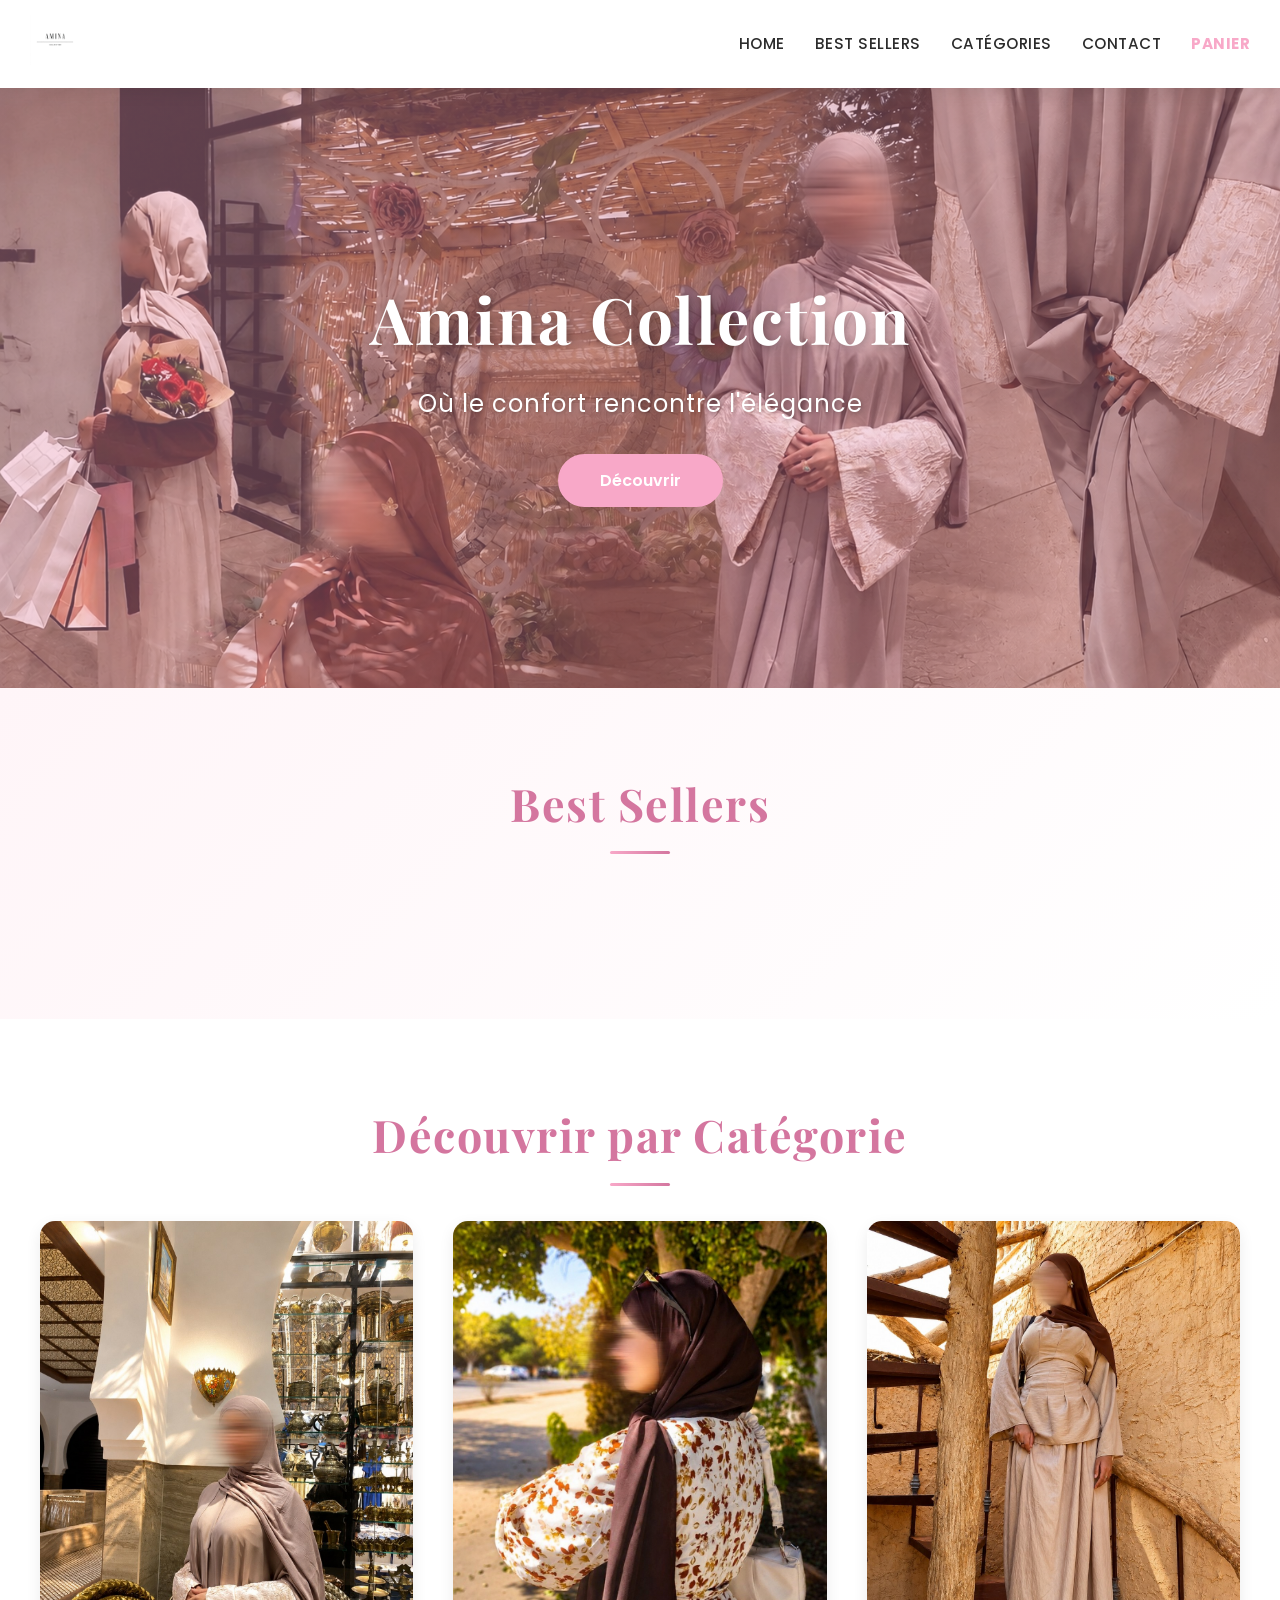
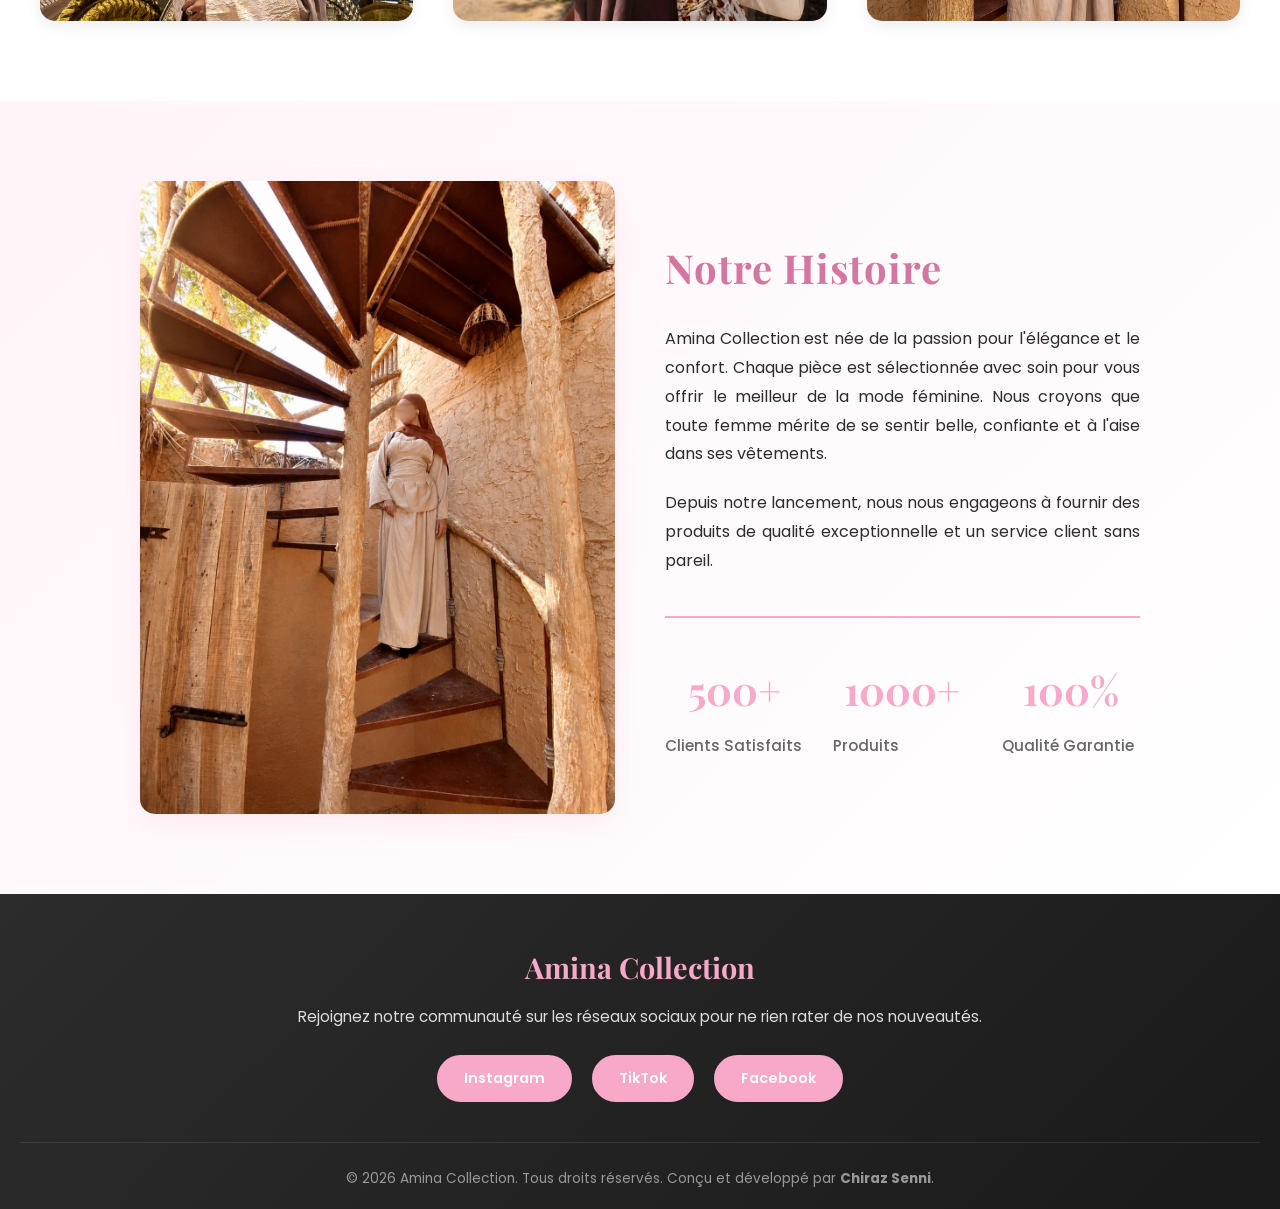
==== commit 545cb8ab: "fix" ====
--- a/index.html
+++ b/index.html
@@ -68,21 +68,21 @@
             </div>
             <div class="categories-grid">
                 <div class="category-card" onclick="filterByCategory('Abayas')">
-                    <img src="Abaya.jpg" alt="Abayas" loading="lazy">
+                    <img src="abaya.jpg" alt="Abayas" loading="lazy">
                     <div class="category-overlay">
                         <h3>Abayas</h3>
                         <p>Découvrir</p>
                     </div>
                 </div>
                 <div class="category-card" onclick="filterByCategory('Robes')">
-                    <img src="Robee.jpg" alt="Robes" loading="lazy">
+                    <img src="robee.jpg" alt="Robes" loading="lazy">
                     <div class="category-overlay">
                         <h3>Robes</h3>
                         <p>Découvrir</p>
                     </div>
                 </div>
                 <div class="category-card" onclick="filterByCategory('Ensembles')">
-                    <img src="Ensemble.jpg" alt="Ensembles" loading="lazy">
+                    <img src="ensemble.jpg" alt="Ensembles" loading="lazy">
                     <div class="category-overlay">
                         <h3>Ensembles</h3>
                         <p>Découvrir</p>
--- a/style.css
+++ b/style.css
@@ -144,7 +144,7 @@
         flex-direction: column;
         background-color: var(--white);
         width: 100%;
-        padding: 20px;
+        padding: 0 20px;
         gap: 15px;
         box-shadow: var(--shadow-light);
         max-height: 0;
@@ -155,6 +155,7 @@
 
     .nav-links.active {
         max-height: 500px;
+        padding: 20px;
     }
 
     .nav-links a {
